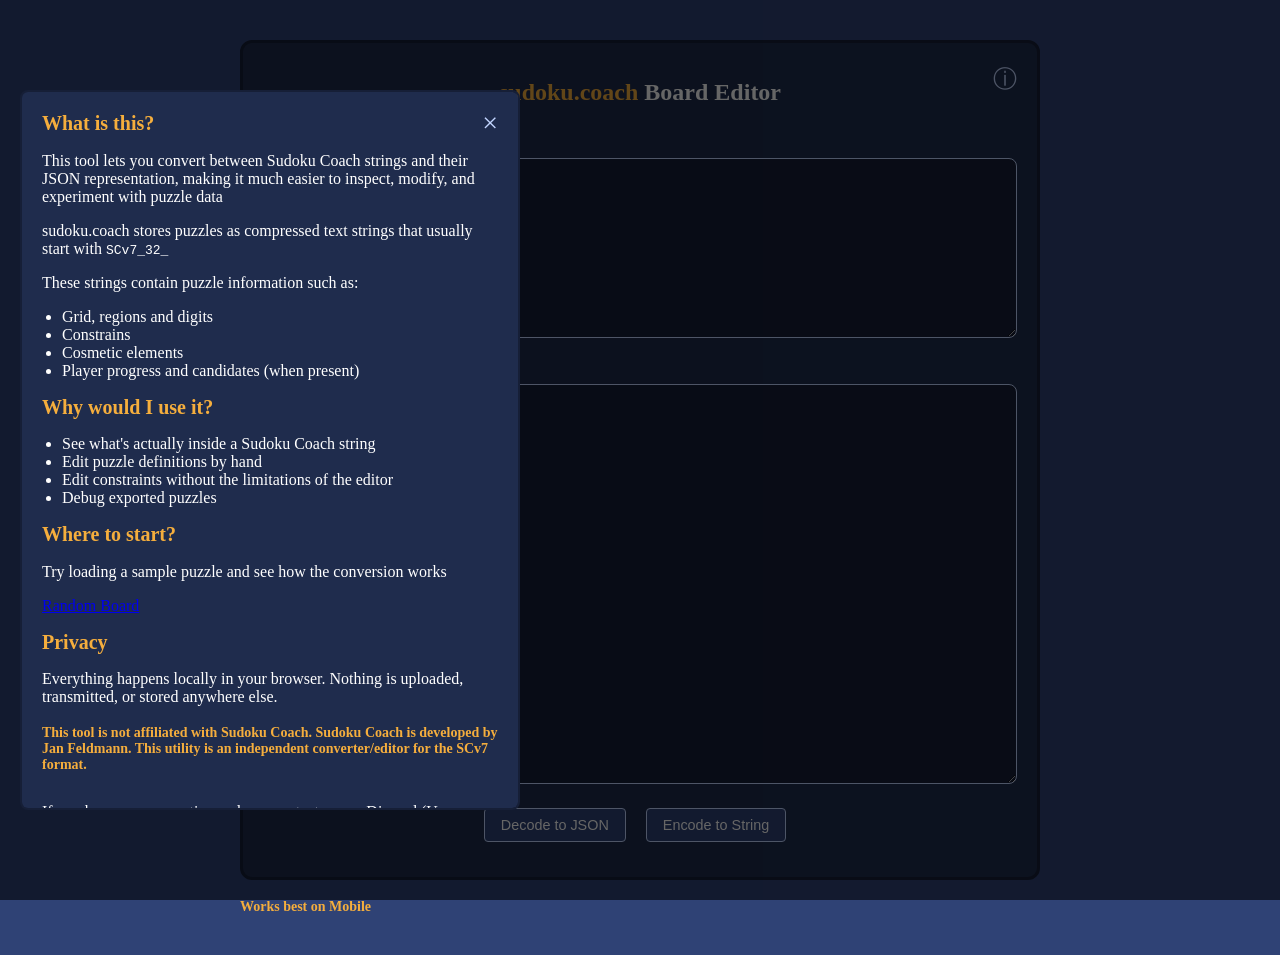
==== index.html @ 7c5c16c4 "Rename sudokucoach-board-editor.html to index.html" ====
<!DOCTYPE html>
<html lang="en">
    <head>
        <meta charset="UTF-8">
        <meta name="viewport" content="width=device-width, initial-scale=1.0">

        <title>sudoku.coach Editor</title>

        <style>
            /* general style */

            :root {
                /* devastating names i know */
                --blk: #161f37;
                --drkb: #1f2c4d;
                --blue: #2f4275;
                --ligb: #c2d5ff;
                --yel: #f5ae3d;
                --wht: #ffffff;
            }

            body {
                font-family: 'Segoe UI', Tahoma, Geneva, Verdana; /* seoge my beloved */
                max-width: 800px;
                margin: 40px auto;
                padding: 0 20px;
                color: var(--wht);
                background-color: var(--blue);
            }

            .container {
                max-width: 900px;
                margin: 15px auto;
                padding: 20px;
                border: 3px solid #161f37;
                background: var(--drkb);
                border-radius: 12px;
                position: relative;
            }

            @media (max-width: 768px) {
                .actions { flex-direction: column; }
                .actions button { width: 100%; }
                /* you're not getting split screen today */
            }

            h1 {
                font-size: 1.5rem;
                text-align: center;
                margin-bottom: 30px;
            }

            h2 {
                font-size: 1.5rem;
                margin-top: 15px;
            }
            
            h4 {
                font-size: 14px;
                color: var(--yel);
            }

            /* input boxes */

            .box {
                margin-bottom: 20px;
            }

            label {
                display: block;
                font-weight: bold;
                margin-bottom: 5px;
                font-size: 0.9rem;
            }

            textarea {
                width: 100%;
                height: 180px;
                padding: 10px;
                background: var(--blk);
                color: var(--wht);
                border-radius: 8px;
                font-family: monospace;
                border: 1px solid var(--ligb);
                box-sizing: border-box;
                resize: vertical;
            } 

            textarea:focus {
                outline: none;
                border-color: var(--yel);
            }
            
            /* about popup */

            .info-icon {
                position: absolute;
                top: 15px;
                right: 15px;
                font-size: 1.5rem; 
                color: var(--ligb);
                cursor: pointer;
                user-select: none;
                padding: 5px;
            }

            .modal {
                position: fixed;
                z-index: 100;
                inset: 0;
                background-color: rgba(0,0,0,.6);
                display: flex;
                align-items: center;
                padding: 20px;
                box-sizing: border-box;
            }

            .modal-content {
                background-color: var(--drkb);
                width: 100%;
                max-width: 500px;
                max-height: 80vh;
                overflow-y: auto;
                padding: 20px;
                border: 2px solid var(--blk);
                border-radius: 8px;
                color: var(--wht);
                box-sizing: border-box;
            } /* spam until pretty */

            .modal-content h2 {
                margin-top: 0;
                font-size: 1.25rem;
                color: var(--yel);
            }

            .modal-content ul {
                padding-left: 20px;
                margin-bottom: 0;
            }
            
            .close {
                color: var(--ligb);
                float: right;
                font-size: 28px;
                cursor: pointer;
                line-height: 0.8;
                padding: 0 0 15px 15px;
            }

            /* link */

            .link-button {
                background: none;
                border: none;
                color: var(--ligb);
                font-size: 0.85rem;
                padding: 0;
                cursor: pointer;
            }
            
            .link-button:hover {
                text-decoration: underline;
            }

            /* button */

            button {
                padding: 8px 16px;
                margin: 0 5px;
                font-size: 0.9rem;
                cursor: pointer;
                background-color: var(--drkb);
                background: var(--blue);
                color: var(--wht);
                border: 1px solid var(--ligb);
                border-radius: 4px;
            }

            button:hover {
                filter: brightness(1.3);
            }

            /* comment display */

            .comment-box {
                margin-top: 20px;
                padding: 15px;
                background: var(--blk);
                border: 1px solid var(--wht);
                border-radius: 10px;
            }

            .comment-title {
                font-weight: bold;
                margin-bottom: 8px;
                color: var(--wht);
            }

            #commentText {
                white-space: pre-wrap;
                color: var(--ligb);
            }

            /* message */

            .status {
                text-align: center;
                font-size: 0.9rem;
                min-height: 20px;
                margin-top: 5px;
            }

            .actions {
                text-align: center;
                margin: 15px 0;
                display: flex;
                gap: 10px;
                justify-content: center;
            }
            
            #encodedInput { min-height: 120px; }
            
            #jsonInput { min-height: 400px; }
            
            .error { color: #dd5000; }
            .success { color: var(--yel); }

        </style>
    </head>

    <body>

    <div class="container">
        <span id="infoIcon" class="info-icon" title="Information">ⓘ</span> <!-- hard to find -->
        <div id="infoModal" class="modal">
            <div class="modal-content">
                <span id="closeModal" class="close">&times;</span>

                    <h2>What is this?</h2>
                    <p>This tool lets you convert between Sudoku Coach strings and their JSON representation, making it much easier to inspect, modify, and experiment with puzzle data</p>
                    <p>sudoku.coach stores puzzles as compressed text strings that usually start with <code>SCv7_32_</code></p>
                    <p>These strings contain puzzle information such as:</p>
                    <ul>
                        <li>Grid, regions and digits</li>
                        <li>Constrains</li>
                        <li>Cosmetic elements</li>
                        <li>Player progress and candidates (when present)</li>
                    </ul>
                    <p></p> <!-- empty thing for spacing --> 

                    <h2>Why would I use it?</h2>
                    <ul>
                        <li>See what's actually inside a Sudoku Coach string</li>
                        <li>Edit puzzle definitions by hand</li>
                        <li>Edit constraints without the limitations of the editor</li>
                        <li>Debug exported puzzles</li>
                    </ul>
                    <p></p> <!-- another one lol -->

                    <h2>Where to start?</h2>
                    <p>Try loading a sample puzzle and see how the conversion works</p>
                    <p><a href="#" onclick="SCBoardExample(); return false;">Random Board</a></p>

                    <h2>Privacy</h2>
                    <p>Everything happens locally in your browser. Nothing is uploaded, transmitted, or stored anywhere else.</p>
                    <h4>This tool is not affiliated with Sudoku Coach. Sudoku Coach is developed by Jan Feldmann. This utility is an independent converter/editor for the SCv7 format.</h4>
                    <h1></h1> <!-- last one -->

                    <p>If you have any suggestions, please contact me on Discord (Username: omarbuso)</p> 
            </div>
        </div>

        <h1><span style="color: var(--yel)">sudoku.coach</span> Board Editor</h1>

            <div class="box">
            <label for="encodedInput">SCv7 String...
            <button class="link-button" onclick="openInSudokuCoach()">Open</button>
        </label>
            <textarea id="encodedInput" placeholder="Paste SCv7_32_ string here..."></textarea>
        </div>
            <div class="box">
            <label for="jsonInput">JSON Data</label>
            <textarea id="jsonInput" placeholder="Modify JSON here..."></textarea>
        </div>
        
        <div class="actions">
            <button onclick="decodeSCString()">Decode to JSON</button>
            <button onclick="encodeFormatJson()">Encode to String</button>
            <div id="statusMessage" class="status"></div>
        </div>

        <div id="commentBox" class="comment-box" style="display:none;">
            <div class="comment-title">Comment</div>
            <div id="commentText"></div>
        </div>
    </div>
    
    <h4>Works best on Mobile</h4>
    
    <script>
        const prefix = "SCv7_32_";
        
        function setStatus(text, isError = false) {
            const el = document.getElementById("statusMessage");
            el.textContent = text;
            el.className = "status " + (isError ? "error" : "success");
        }
        
        // copy to clipboard... but where is the button?
        async function copyText(inputId, statusId) {
            const text = document.getElementById(inputId).value;
            if (!text) return;
            try {
                await navigator.clipboard.writeText(text);
                setStatus(statusId, "Copied to clipboard");
            } catch (err) {
                setStatus(statusId, "Failed to copy", true);
            }
        }
        
        // so you dont have to import it manually!
        async function openInSudokuCoach() {
            let text = document.getElementById("encodedInput").value.trim();
            
            if (!text) {
                setStatus("No sudoku.coach string found", true);
                return;
            }
            const url = "https://sudoku.coach/en/construct/" + text
            window.open(url, "_blank");
        }
        
        // modal logic
        const modal = document.getElementById("infoModal");
        const infoIcon = document.getElementById("infoIcon");
        const closeModal = document.getElementById("closeModal");

        infoIcon.onclick = () => { modal.style.display = "block"; };

        closeModal.onclick = () => { modal.style.display = "none"; };

        window.onclick = function(event) {
            if (event.target == modal) { modal.style.display = "none"; }
        }

        // Base32hex logic
        const base32hex = "0123456789ABCDEFGHIJKLMNOPQRSTUV";
        
        function base32hexEncode(bytes) {
            let bits = 0, value = 0, output = "";
            for (const byte of bytes) {
                value = (value << 8) | byte;
                bits += 8;
                while (bits >= 5) {
                    output += base32hex[(value >>> (bits - 5)) & 31];
                    bits -= 5;
                }
            }
            if (bits > 0) {
                output += base32hex[(value << (5 - bits)) & 31];
            }
            return output;
        }
        
        function base32hexDecode(str) {
            str = str.toUpperCase();
            let bits = 0, value = 0;
            const output = [];
            for (const ch of str) {
                const idx = base32hex.indexOf(ch);
                if (idx === -1) {
                    throw new Error(`Invalid character: ${ch}`);
                }
                value = (value << 5) | idx;
                bits += 5;
                if (bits >= 8) {
                    output.push((value >>> (bits - 8)) & 255);
                    bits -= 8;
                }
            }
            return new Uint8Array(output);
        }
        
        // compression
        async function compressZlib(bytes) {
            const stream = new CompressionStream("deflate");
            const writer = stream.writable.getWriter();
            writer.write(bytes);
            writer.close();
            const compressed = await new Response(stream.readable).arrayBuffer();
            return new Uint8Array(compressed);
        }
        
        async function decompressZlib(bytes) {
            const stream = new DecompressionStream("deflate");
            const writer = stream.writable.getWriter();
            writer.write(bytes);
            writer.close();
            const decompressed = await new Response(stream.readable).arrayBuffer();
            return new Uint8Array(decompressed);
        }
        

        var example_strings = [ "[base64]"
        ]; // i might place more examples, but this is enough for now

        async function SCBoardExample() {
            var index = Math.floor(Math.random() * example_strings.length); // why is that so complicated...
            document.getElementById("encodedInput").value = example_strings[index];
            await decodeSCString();
            modal.style.display = "none";
            setStatus("Example loaded");
        }

        // custom JSON formatter
        // suffering ft. regex
        function formatSudokuJson(obj) {
            const raw = JSON.stringify(obj, null, 2);
        
            let result = raw;
        
            // collapse arrays of primitives or arrays-of-arrays onto one line
            result = result.replace(/\[[\s\n]+((?:(?:\[[\s\n]+[\d.,\s\n-]+[\s\n]+\]|[\d.,-]+)[\s\n]*,?[\s\n]*)+)[\s\n]+\]/g, (match) => {
                const inner = match
                    .replace(/\[\s+/g, '[')
                    .replace(/\s+\]/g, ']')
                    .replace(/,\s+/g, ', ')
                    .trim();
                return inner;
            });
        
            // collapse simple inline objects { "key": value, ... } that are already on their own indented lines inside a segment
            result = result.replace(/\{\s*\n\s*((?:"[^"]+"\s*:\s*(?:"[^"]*"|[\d.]+|true|false|null)\s*,?\s*\n\s*)+)\s*\}/g, (match, inner) => {
                const flat = inner.trim().replace(/\s*\n\s*/g, ' ').replace(/,\s+/g, ', ');
                return `{ ${flat} }`;
            });
        
            // also collapse empty objects {}
            result = result.replace(/\{\s*\n\s*\}/g, '{ }');
        
            // collapse the full segment line { "cells": [...], "parameters": { ... } }  onto one line
            result = result.replace(
                /\{\s*\n\s*"cells": (\[.*?\])\s*,\s*\n\s*"parameters": (\{.*?\})\s*\n\s*\}/gs,
                (_, cells, params) => `{ "cells": ${cells}, "parameters": ${params} }`
            );
        
            return result;
        }

        function findComments(obj, results = []) {
            if (!obj || typeof obj !== "object") return results;
            if ("_comment" in obj) results.push(obj._comment);
            if (Array.isArray(obj)) {
                for (const item of obj)
                    findComments(item, results);
            } else {
                for (const value of Object.values(obj)) findComments(value, results);
            }
            return results;
        }
        
        function showComment(obj) {
            const box = document.getElementById("commentBox");
            const text =document.getElementById("commentText");
            const comments = findComments(obj);
            if (comments.length > 0) {
                text.innerHTML = comments.map(c => String(c)).join("<hr>");
                box.style.display = "block";
            } else { box.style.display = "none"; }
        }

        
        // decode the string
        async function decodeSCString() {
            try {
                let text = document.getElementById("encodedInput").value.trim();
                if (!text) throw new Error("Input is empty");
                
                if (text.startsWith(prefix)) {
                    text = text.slice(prefix.length);
                }
        
                const compressed = base32hexDecode(text);
                const jsonBytes = await decompressZlib(compressed);
                const jsonText = new TextDecoder().decode(jsonBytes);
                const obj = JSON.parse(jsonText);
        
                document.getElementById("jsonInput").value = formatSudokuJson(obj);

                showComment(obj);
                setStatus("Successfully decoded");
            } catch (err) {
                setStatus(err.message, true);
            }
        }
        
        // encode the json
        async function encodeFormatJson() {
            try {
                const text = document.getElementById("jsonInput").value.trim();
                if (!text) throw new Error("JSON input is empty");
        
                const obj = JSON.parse(text);
                const compact = JSON.stringify(obj);
                const bytes = new TextEncoder().encode(compact);
                const compressed = await compressZlib(bytes);
                const encoded = base32hexEncode(compressed).toLowerCase();
        
                document.getElementById("encodedInput").value = prefix + encoded;
                setStatus("Successfully encoded");
            } catch (err) {
                setStatus(err.message, true);
            }
        }

    </script>
    </body>
</html>
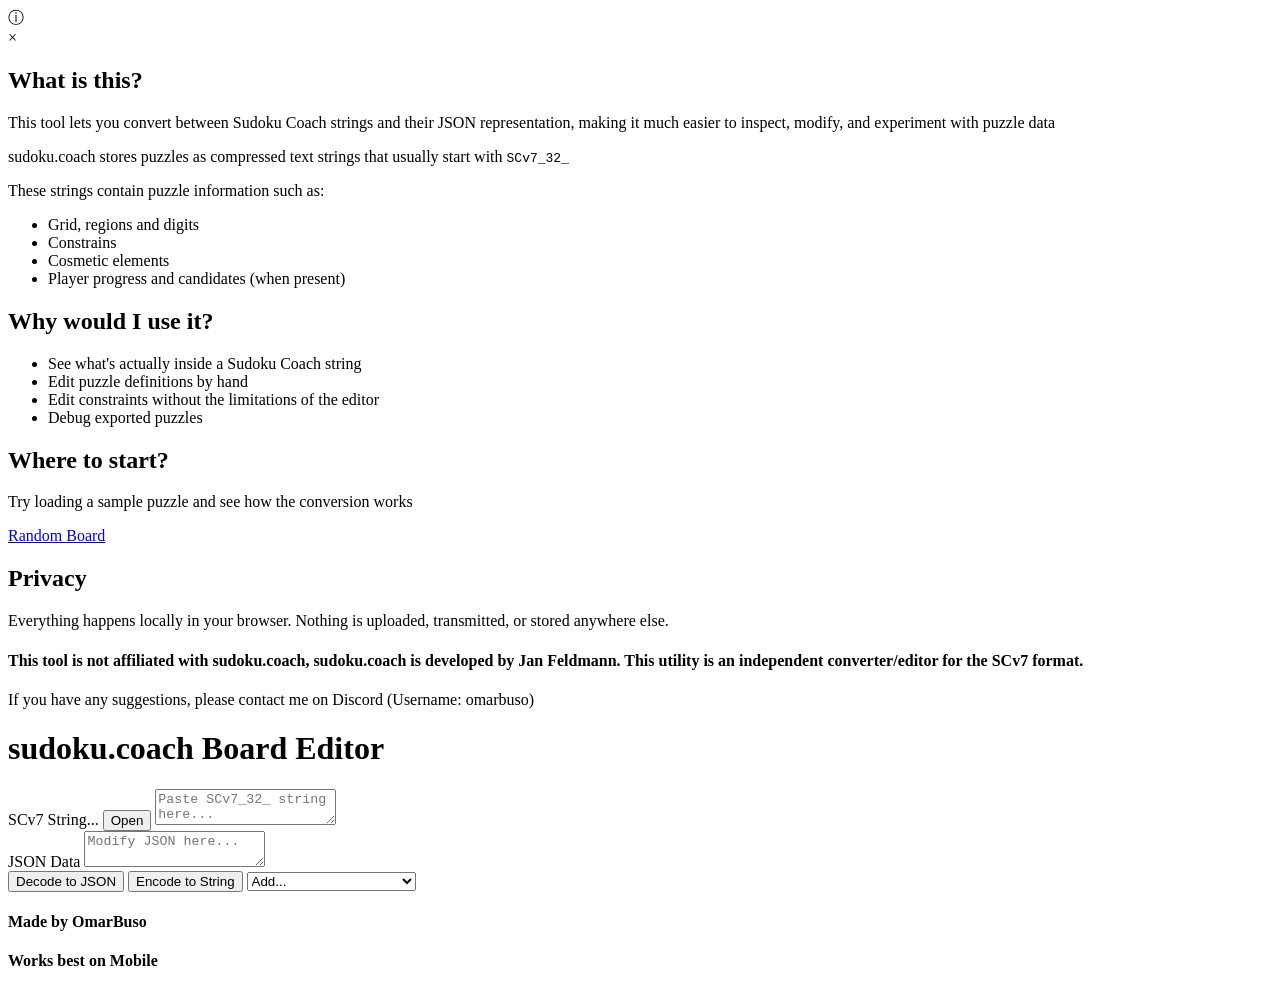
==== commit 0e0ea76c: "Update index.html" ====
--- a/index.html
+++ b/index.html
@@ -4,229 +4,10 @@
         <meta charset="UTF-8">
         <meta name="viewport" content="width=device-width, initial-scale=1.0">
 
+        <link rel="stylesheet" href="styles.css">
+
         <title>sudoku.coach Editor</title>
 
-        <style>
-            /* general style */
-
-            :root {
-                /* devastating names i know */
-                --blk: #161f37;
-                --drkb: #1f2c4d;
-                --blue: #2f4275;
-                --ligb: #c2d5ff;
-                --yel: #f5ae3d;
-                --wht: #ffffff;
-            }
-
-            body {
-                font-family: 'Segoe UI', Tahoma, Geneva, Verdana; /* seoge my beloved */
-                max-width: 800px;
-                margin: 40px auto;
-                padding: 0 20px;
-                color: var(--wht);
-                background-color: var(--blue);
-            }
-
-            .container {
-                max-width: 900px;
-                margin: 15px auto;
-                padding: 20px;
-                border: 3px solid #161f37;
-                background: var(--drkb);
-                border-radius: 12px;
-                position: relative;
-            }
-
-            @media (max-width: 768px) {
-                .actions { flex-direction: column; }
-                .actions button { width: 100%; }
-                /* you're not getting split screen today */
-            }
-
-            h1 {
-                font-size: 1.5rem;
-                text-align: center;
-                margin-bottom: 30px;
-            }
-
-            h2 {
-                font-size: 1.5rem;
-                margin-top: 15px;
-            }
-            
-            h4 {
-                font-size: 14px;
-                color: var(--yel);
-            }
-
-            /* input boxes */
-
-            .box {
-                margin-bottom: 20px;
-            }
-
-            label {
-                display: block;
-                font-weight: bold;
-                margin-bottom: 5px;
-                font-size: 0.9rem;
-            }
-
-            textarea {
-                width: 100%;
-                height: 180px;
-                padding: 10px;
-                background: var(--blk);
-                color: var(--wht);
-                border-radius: 8px;
-                font-family: monospace;
-                border: 1px solid var(--ligb);
-                box-sizing: border-box;
-                resize: vertical;
-            } 
-
-            textarea:focus {
-                outline: none;
-                border-color: var(--yel);
-            }
-            
-            /* about popup */
-
-            .info-icon {
-                position: absolute;
-                top: 15px;
-                right: 15px;
-                font-size: 1.5rem; 
-                color: var(--ligb);
-                cursor: pointer;
-                user-select: none;
-                padding: 5px;
-            }
-
-            .modal {
-                position: fixed;
-                z-index: 100;
-                inset: 0;
-                background-color: rgba(0,0,0,.6);
-                display: flex;
-                align-items: center;
-                padding: 20px;
-                box-sizing: border-box;
-            }
-
-            .modal-content {
-                background-color: var(--drkb);
-                width: 100%;
-                max-width: 500px;
-                max-height: 80vh;
-                overflow-y: auto;
-                padding: 20px;
-                border: 2px solid var(--blk);
-                border-radius: 8px;
-                color: var(--wht);
-                box-sizing: border-box;
-            } /* spam until pretty */
-
-            .modal-content h2 {
-                margin-top: 0;
-                font-size: 1.25rem;
-                color: var(--yel);
-            }
-
-            .modal-content ul {
-                padding-left: 20px;
-                margin-bottom: 0;
-            }
-            
-            .close {
-                color: var(--ligb);
-                float: right;
-                font-size: 28px;
-                cursor: pointer;
-                line-height: 0.8;
-                padding: 0 0 15px 15px;
-            }
-
-            /* link */
-
-            .link-button {
-                background: none;
-                border: none;
-                color: var(--ligb);
-                font-size: 0.85rem;
-                padding: 0;
-                cursor: pointer;
-            }
-            
-            .link-button:hover {
-                text-decoration: underline;
-            }
-
-            /* button */
-
-            button {
-                padding: 8px 16px;
-                margin: 0 5px;
-                font-size: 0.9rem;
-                cursor: pointer;
-                background-color: var(--drkb);
-                background: var(--blue);
-                color: var(--wht);
-                border: 1px solid var(--ligb);
-                border-radius: 4px;
-            }
-
-            button:hover {
-                filter: brightness(1.3);
-            }
-
-            /* comment display */
-
-            .comment-box {
-                margin-top: 20px;
-                padding: 15px;
-                background: var(--blk);
-                border: 1px solid var(--wht);
-                border-radius: 10px;
-            }
-
-            .comment-title {
-                font-weight: bold;
-                margin-bottom: 8px;
-                color: var(--wht);
-            }
-
-            #commentText {
-                white-space: pre-wrap;
-                color: var(--ligb);
-            }
-
-            /* message */
-
-            .status {
-                text-align: center;
-                font-size: 0.9rem;
-                min-height: 20px;
-                margin-top: 5px;
-            }
-
-            .actions {
-                text-align: center;
-                margin: 15px 0;
-                display: flex;
-                gap: 10px;
-                justify-content: center;
-            }
-            
-            #encodedInput { min-height: 120px; }
-            
-            #jsonInput { min-height: 400px; }
-            
-            .error { color: #dd5000; }
-            .success { color: var(--yel); }
-
-        </style>
     </head>
 
     <body>
@@ -237,283 +18,123 @@
             <div class="modal-content">
                 <span id="closeModal" class="close">&times;</span>
 
-                    <h2>What is this?</h2>
-                    <p>This tool lets you convert between Sudoku Coach strings and their JSON representation, making it much easier to inspect, modify, and experiment with puzzle data</p>
-                    <p>sudoku.coach stores puzzles as compressed text strings that usually start with <code>SCv7_32_</code></p>
-                    <p>These strings contain puzzle information such as:</p>
-                    <ul>
-                        <li>Grid, regions and digits</li>
-                        <li>Constrains</li>
-                        <li>Cosmetic elements</li>
-                        <li>Player progress and candidates (when present)</li>
-                    </ul>
-                    <p></p> <!-- empty thing for spacing --> 
+                <h2>What is this?</h2>
+                <p>This tool lets you convert between Sudoku Coach strings and their JSON representation, making it much easier to inspect, modify, and experiment with puzzle data</p>
+                <p>sudoku.coach stores puzzles as compressed text strings that usually start with <code>SCv7_32_</code></p>
+                <p>These strings contain puzzle information such as:</p>
+                <ul>
+                    <li>Grid, regions and digits</li>
+                    <li>Constrains</li>
+                    <li>Cosmetic elements</li>
+                    <li>Player progress and candidates (when present)</li>
+                </ul>
+                <p></p> <!-- empty thing for spacing --> 
 
-                    <h2>Why would I use it?</h2>
-                    <ul>
-                        <li>See what's actually inside a Sudoku Coach string</li>
-                        <li>Edit puzzle definitions by hand</li>
-                        <li>Edit constraints without the limitations of the editor</li>
-                        <li>Debug exported puzzles</li>
-                    </ul>
-                    <p></p> <!-- another one lol -->
+                <h2>Why would I use it?</h2>
+                <ul>
+                    <li>See what's actually inside a Sudoku Coach string</li>
+                    <li>Edit puzzle definitions by hand</li>
+                    <li>Edit constraints without the limitations of the editor</li>
+                    <li>Debug exported puzzles</li>
+                </ul>
+                <p></p> <!-- another one lol -->
 
-                    <h2>Where to start?</h2>
-                    <p>Try loading a sample puzzle and see how the conversion works</p>
-                    <p><a href="#" onclick="SCBoardExample(); return false;">Random Board</a></p>
+                <h2>Where to start?</h2>
+                <p>Try loading a sample puzzle and see how the conversion works</p>
+                <p><a href="#" onclick="SCBoardExample(); return false;">Random Board</a></p>
 
-                    <h2>Privacy</h2>
-                    <p>Everything happens locally in your browser. Nothing is uploaded, transmitted, or stored anywhere else.</p>
-                    <h4>This tool is not affiliated with Sudoku Coach. Sudoku Coach is developed by Jan Feldmann. This utility is an independent converter/editor for the SCv7 format.</h4>
-                    <h1></h1> <!-- last one -->
+                <h2>Privacy</h2>
+                <p>Everything happens locally in your browser. Nothing is uploaded, transmitted, or stored anywhere else.</p>
+                <h4>This tool is not affiliated with sudoku.coach, sudoku.coach is developed by Jan Feldmann. This utility is an independent converter/editor for the SCv7 format.</h4>
+                <h1></h1> <!-- last one -->
 
-                    <p>If you have any suggestions, please contact me on Discord (Username: omarbuso)</p> 
+                <p>If you have any suggestions, please contact me on Discord (Username: omarbuso)</p> 
             </div>
         </div>
 
         <h1><span style="color: var(--yel)">sudoku.coach</span> Board Editor</h1>
 
-            <div class="box">
+        <div class="box">
             <label for="encodedInput">SCv7 String...
-            <button class="link-button" onclick="openInSudokuCoach()">Open</button>
-        </label>
+                <button class="link-button" onclick="openInSudokuCoach()">Open</button>
+            </label>
             <textarea id="encodedInput" placeholder="Paste SCv7_32_ string here..."></textarea>
         </div>
-            <div class="box">
+
+        <div class="box">
             <label for="jsonInput">JSON Data</label>
             <textarea id="jsonInput" placeholder="Modify JSON here..."></textarea>
         </div>
-        
+                
         <div class="actions">
             <button onclick="decodeSCString()">Decode to JSON</button>
             <button onclick="encodeFormatJson()">Encode to String</button>
+            <select id="insertType" onchange="insertTemplate(this.value)">
+                <option value="" selected disabled>Add...</option>
+                <optgroup label="JSON Base">
+                    <option value="emptyBoard">Empty Board</option>
+                    <option value="regions">Regions (Auto)</option>
+                </optgroup>
+
+                <optgroup label="Global Constraints">
+                    <option value="diagonalNegative">Diagonal (\)</option>
+                    <option value="diagonalPositive">Diagonal (/)</option>
+                    <option value="antiKnight">Anti-Knight</option>
+                    <option value="antiKing">Anti-King</option>
+                    <option value="nonconsecutive">Nonconsecutive</option>
+                    <option value="entropy">Entropy</option>
+                </optgroup>
+
+                <optgroup label="Constraints">
+                    <option value="twoCellSum">Two-Cell-Sum (XV)</option>
+                    <option value="odd">Odd</option>
+                    <option value="even">Even</option>
+                    <option value="thermometer">Thermometer</option>
+                    <option value="arrow">Arrow</option>
+                    <option value="pillArrow">Pill Arrow</option>
+                    <option value="whisper">Whisper Line</option>
+                    <option value="betweenLine">Between Line</option>
+                    <option value="lockoutLine">Lockout Line</option>
+                    <option value="renban">Renban Line</option>
+                    <option value="entropicLine">Entropic Line</option>
+                    <option value="modularLine">Modular Line</option>
+                    <option value="palindromeLine">Palindrome Line</option>
+                    <option value="consecutiveLine">Consecutive Line</option>
+                    <option value="regionSumLine">Region-Sum Line</option>
+                    <option value="difference">Difference (White Dot)</option>
+                    <option value="ratio">Ratio (Black Dot)</option>
+                    <option value="cage">Cage</option>
+                    <option value="quadruple">Quadruple</option>
+                    <option value="greaterLess">Greater/Less</option>
+                    <option value="minimum">Minimum</option>
+                    <option value="maximum">Maximum</option>
+                    <option value="sandwich">Sandwich</option>
+                    <option value="littleKiller">Little Killer</option>
+                </optgroup>
+
+                <optgroup label="Cosmetics">
+                    <option value="cosmeticLine">Cosmetic Line</option>
+                    <option value="cosmeticShape">Cosmetic Shape</option>
+                    <option value="cosmeticText">Cosmetic Text</option>
+                    <option value="cosmeticCage">Cosmetic Cage</option>
+                    <option value="fog">Fog of War</option>
+                    <option value="comment">Comment</option>
+                </optgroup>
+            </select>
             <div id="statusMessage" class="status"></div>
         </div>
 
         <div id="commentBox" class="comment-box" style="display:none;">
-            <div class="comment-title">Comment</div>
+            <div class="comment-title">Comments</div>
             <div id="commentText"></div>
         </div>
+
     </div>
-    
+
+    <h4>Made by OmarBuso</h4>
     <h4>Works best on Mobile</h4>
     
-    <script>
-        const prefix = "SCv7_32_";
-        
-        function setStatus(text, isError = false) {
-            const el = document.getElementById("statusMessage");
-            el.textContent = text;
-            el.className = "status " + (isError ? "error" : "success");
-        }
-        
-        // copy to clipboard... but where is the button?
-        async function copyText(inputId, statusId) {
-            const text = document.getElementById(inputId).value;
-            if (!text) return;
-            try {
-                await navigator.clipboard.writeText(text);
-                setStatus(statusId, "Copied to clipboard");
-            } catch (err) {
-                setStatus(statusId, "Failed to copy", true);
-            }
-        }
-        
-        // so you dont have to import it manually!
-        async function openInSudokuCoach() {
-            let text = document.getElementById("encodedInput").value.trim();
-            
-            if (!text) {
-                setStatus("No sudoku.coach string found", true);
-                return;
-            }
-            const url = "https://sudoku.coach/en/construct/" + text
-            window.open(url, "_blank");
-        }
-        
-        // modal logic
-        const modal = document.getElementById("infoModal");
-        const infoIcon = document.getElementById("infoIcon");
-        const closeModal = document.getElementById("closeModal");
+    <script src="script.js"></script>
 
-        infoIcon.onclick = () => { modal.style.display = "block"; };
-
-        closeModal.onclick = () => { modal.style.display = "none"; };
-
-        window.onclick = function(event) {
-            if (event.target == modal) { modal.style.display = "none"; }
-        }
-
-        // Base32hex logic
-        const base32hex = "0123456789ABCDEFGHIJKLMNOPQRSTUV";
-        
-        function base32hexEncode(bytes) {
-            let bits = 0, value = 0, output = "";
-            for (const byte of bytes) {
-                value = (value << 8) | byte;
-                bits += 8;
-                while (bits >= 5) {
-                    output += base32hex[(value >>> (bits - 5)) & 31];
-                    bits -= 5;
-                }
-            }
-            if (bits > 0) {
-                output += base32hex[(value << (5 - bits)) & 31];
-            }
-            return output;
-        }
-        
-        function base32hexDecode(str) {
-            str = str.toUpperCase();
-            let bits = 0, value = 0;
-            const output = [];
-            for (const ch of str) {
-                const idx = base32hex.indexOf(ch);
-                if (idx === -1) {
-                    throw new Error(`Invalid character: ${ch}`);
-                }
-                value = (value << 5) | idx;
-                bits += 5;
-                if (bits >= 8) {
-                    output.push((value >>> (bits - 8)) & 255);
-                    bits -= 8;
-                }
-            }
-            return new Uint8Array(output);
-        }
-        
-        // compression
-        async function compressZlib(bytes) {
-            const stream = new CompressionStream("deflate");
-            const writer = stream.writable.getWriter();
-            writer.write(bytes);
-            writer.close();
-            const compressed = await new Response(stream.readable).arrayBuffer();
-            return new Uint8Array(compressed);
-        }
-        
-        async function decompressZlib(bytes) {
-            const stream = new DecompressionStream("deflate");
-            const writer = stream.writable.getWriter();
-            writer.write(bytes);
-            writer.close();
-            const decompressed = await new Response(stream.readable).arrayBuffer();
-            return new Uint8Array(decompressed);
-        }
-        
-
-        var example_strings = [ "[base64]"
-        ]; // i might place more examples, but this is enough for now
-
-        async function SCBoardExample() {
-            var index = Math.floor(Math.random() * example_strings.length); // why is that so complicated...
-            document.getElementById("encodedInput").value = example_strings[index];
-            await decodeSCString();
-            modal.style.display = "none";
-            setStatus("Example loaded");
-        }
-
-        // custom JSON formatter
-        // suffering ft. regex
-        function formatSudokuJson(obj) {
-            const raw = JSON.stringify(obj, null, 2);
-        
-            let result = raw;
-        
-            // collapse arrays of primitives or arrays-of-arrays onto one line
-            result = result.replace(/\[[\s\n]+((?:(?:\[[\s\n]+[\d.,\s\n-]+[\s\n]+\]|[\d.,-]+)[\s\n]*,?[\s\n]*)+)[\s\n]+\]/g, (match) => {
-                const inner = match
-                    .replace(/\[\s+/g, '[')
-                    .replace(/\s+\]/g, ']')
-                    .replace(/,\s+/g, ', ')
-                    .trim();
-                return inner;
-            });
-        
-            // collapse simple inline objects { "key": value, ... } that are already on their own indented lines inside a segment
-            result = result.replace(/\{\s*\n\s*((?:"[^"]+"\s*:\s*(?:"[^"]*"|[\d.]+|true|false|null)\s*,?\s*\n\s*)+)\s*\}/g, (match, inner) => {
-                const flat = inner.trim().replace(/\s*\n\s*/g, ' ').replace(/,\s+/g, ', ');
-                return `{ ${flat} }`;
-            });
-        
-            // also collapse empty objects {}
-            result = result.replace(/\{\s*\n\s*\}/g, '{ }');
-        
-            // collapse the full segment line { "cells": [...], "parameters": { ... } }  onto one line
-            result = result.replace(
-                /\{\s*\n\s*"cells": (\[.*?\])\s*,\s*\n\s*"parameters": (\{.*?\})\s*\n\s*\}/gs,
-                (_, cells, params) => `{ "cells": ${cells}, "parameters": ${params} }`
-            );
-        
-            return result;
-        }
-
-        function findComments(obj, results = []) {
-            if (!obj || typeof obj !== "object") return results;
-            if ("_comment" in obj) results.push(obj._comment);
-            if (Array.isArray(obj)) {
-                for (const item of obj)
-                    findComments(item, results);
-            } else {
-                for (const value of Object.values(obj)) findComments(value, results);
-            }
-            return results;
-        }
-        
-        function showComment(obj) {
-            const box = document.getElementById("commentBox");
-            const text =document.getElementById("commentText");
-            const comments = findComments(obj);
-            if (comments.length > 0) {
-                text.innerHTML = comments.map(c => String(c)).join("<hr>");
-                box.style.display = "block";
-            } else { box.style.display = "none"; }
-        }
-
-        
-        // decode the string
-        async function decodeSCString() {
-            try {
-                let text = document.getElementById("encodedInput").value.trim();
-                if (!text) throw new Error("Input is empty");
-                
-                if (text.startsWith(prefix)) {
-                    text = text.slice(prefix.length);
-                }
-        
-                const compressed = base32hexDecode(text);
-                const jsonBytes = await decompressZlib(compressed);
-                const jsonText = new TextDecoder().decode(jsonBytes);
-                const obj = JSON.parse(jsonText);
-        
-                document.getElementById("jsonInput").value = formatSudokuJson(obj);
-
-                showComment(obj);
-                setStatus("Successfully decoded");
-            } catch (err) {
-                setStatus(err.message, true);
-            }
-        }
-        
-        // encode the json
-        async function encodeFormatJson() {
-            try {
-                const text = document.getElementById("jsonInput").value.trim();
-                if (!text) throw new Error("JSON input is empty");
-        
-                const obj = JSON.parse(text);
-                const compact = JSON.stringify(obj);
-                const bytes = new TextEncoder().encode(compact);
-                const compressed = await compressZlib(bytes);
-                const encoded = base32hexEncode(compressed).toLowerCase();
-        
-                document.getElementById("encodedInput").value = prefix + encoded;
-                setStatus("Successfully encoded");
-            } catch (err) {
-                setStatus(err.message, true);
-            }
-        }
-
-    </script>
     </body>
 </html>
